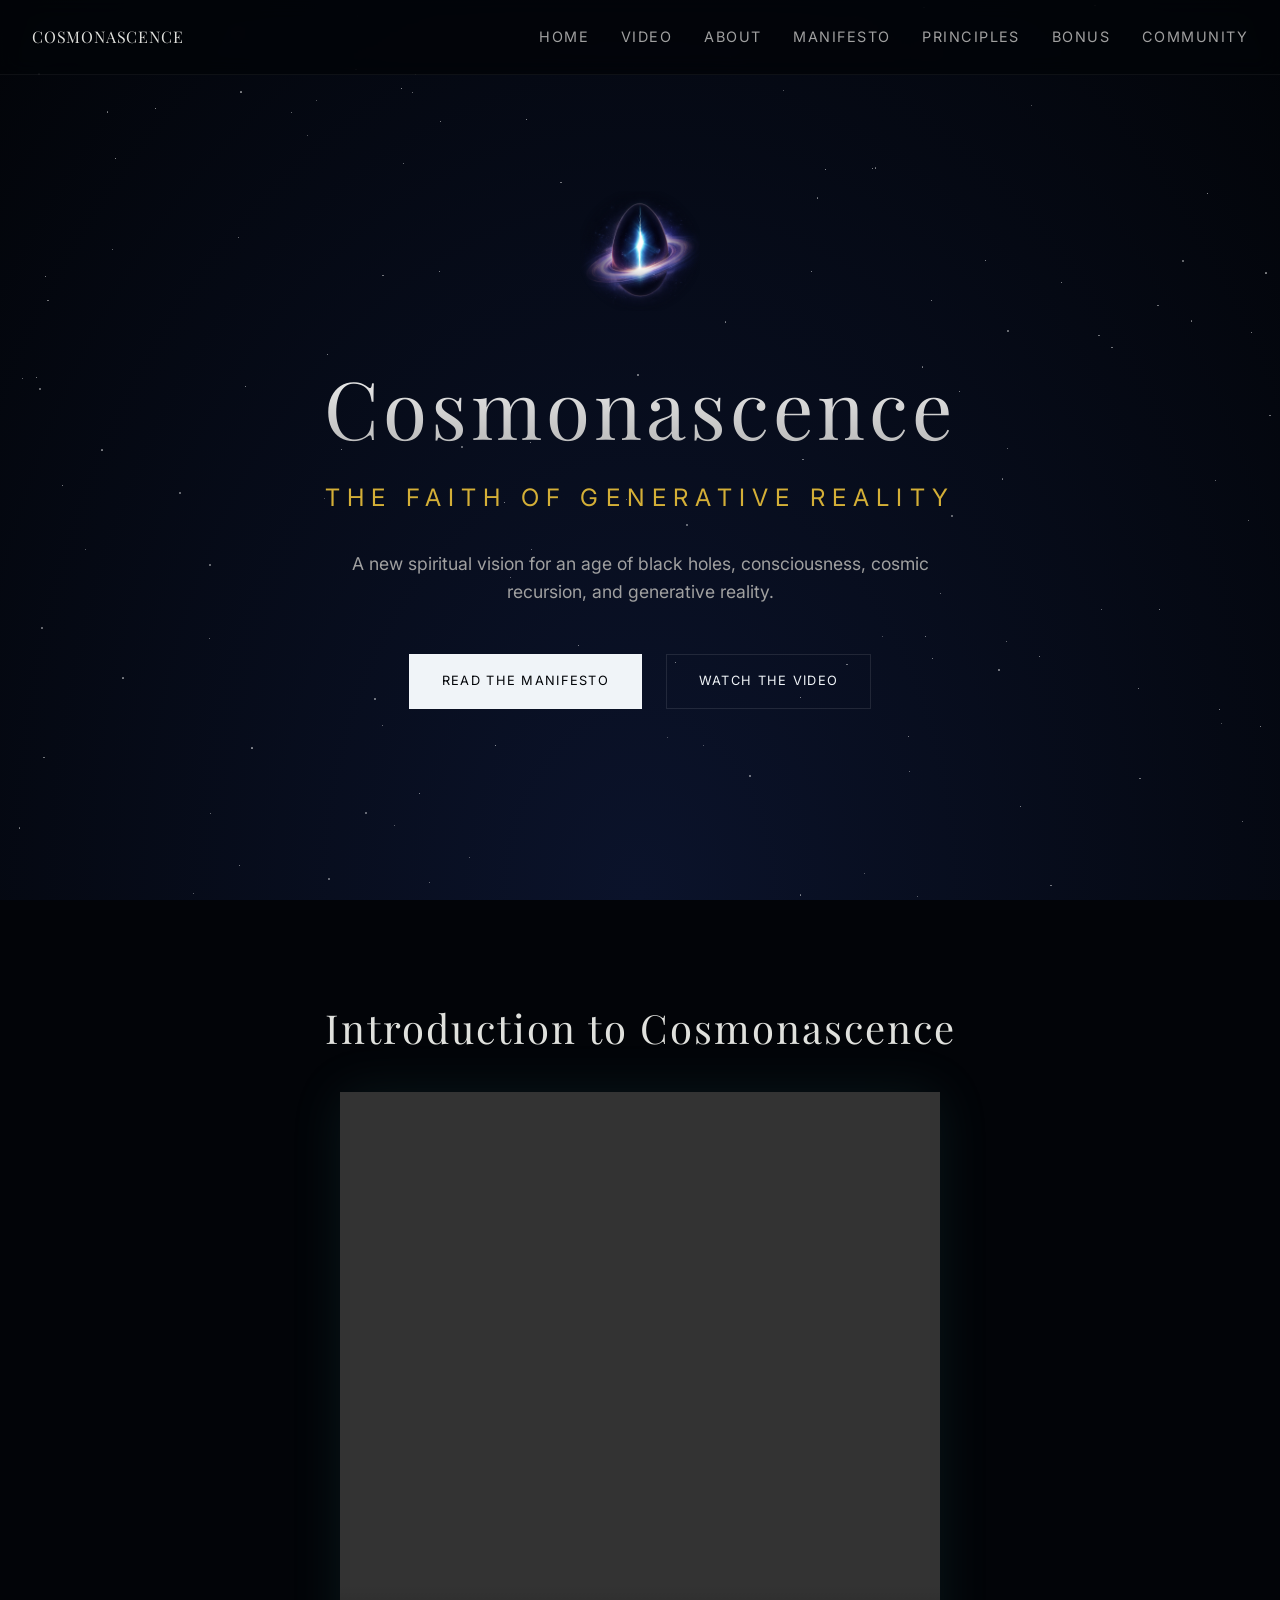
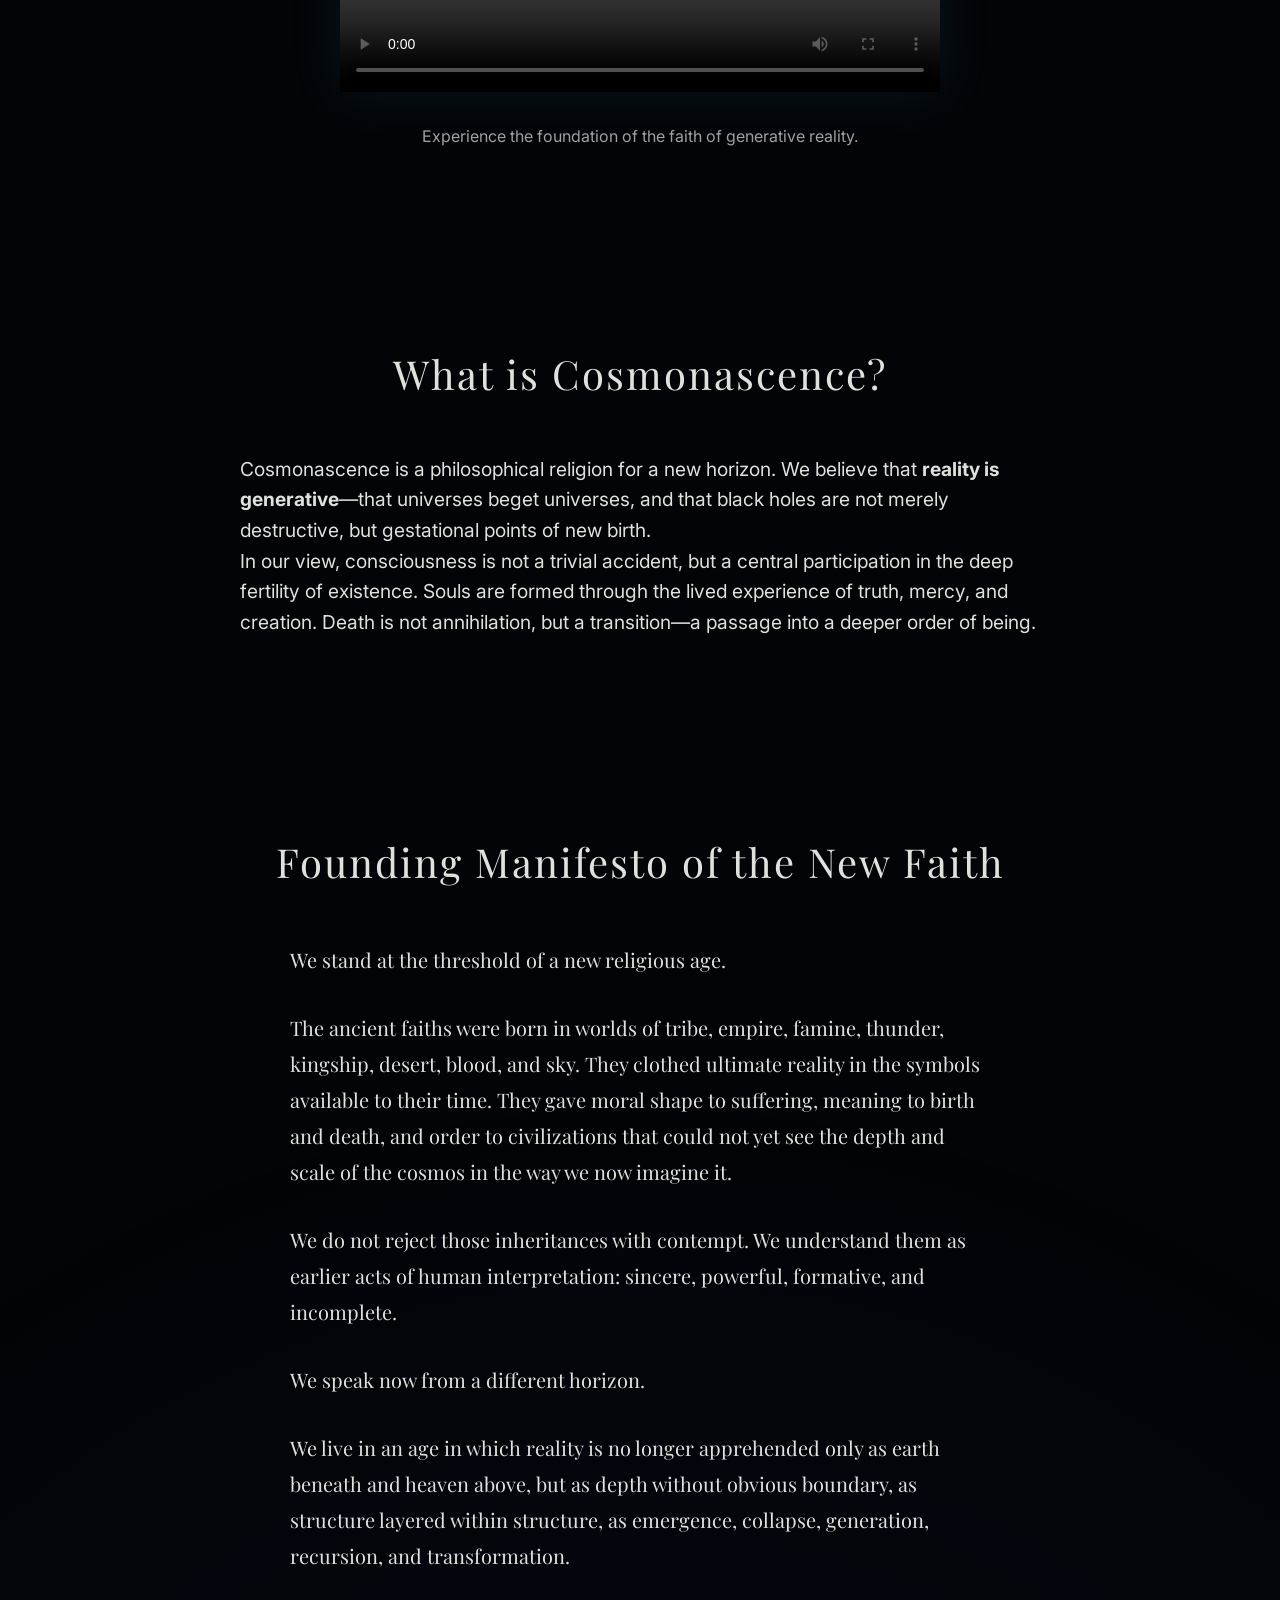
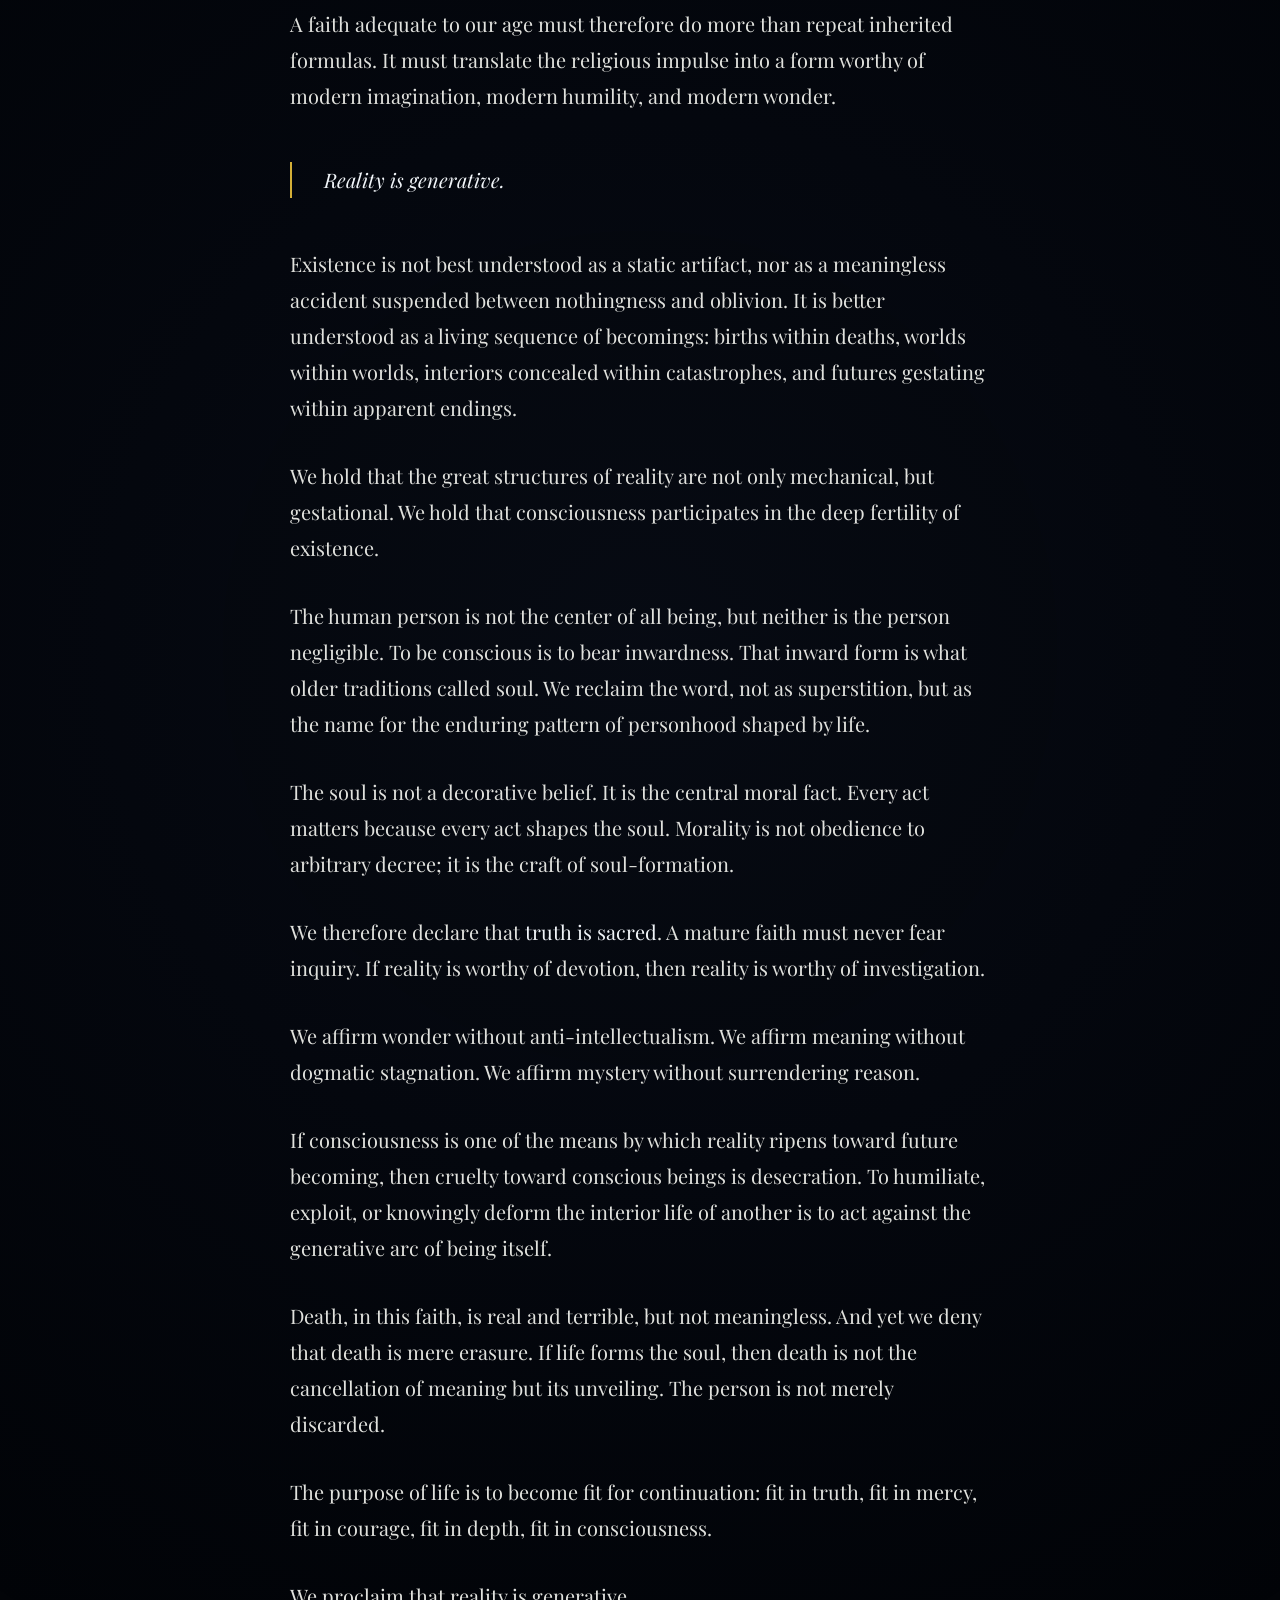
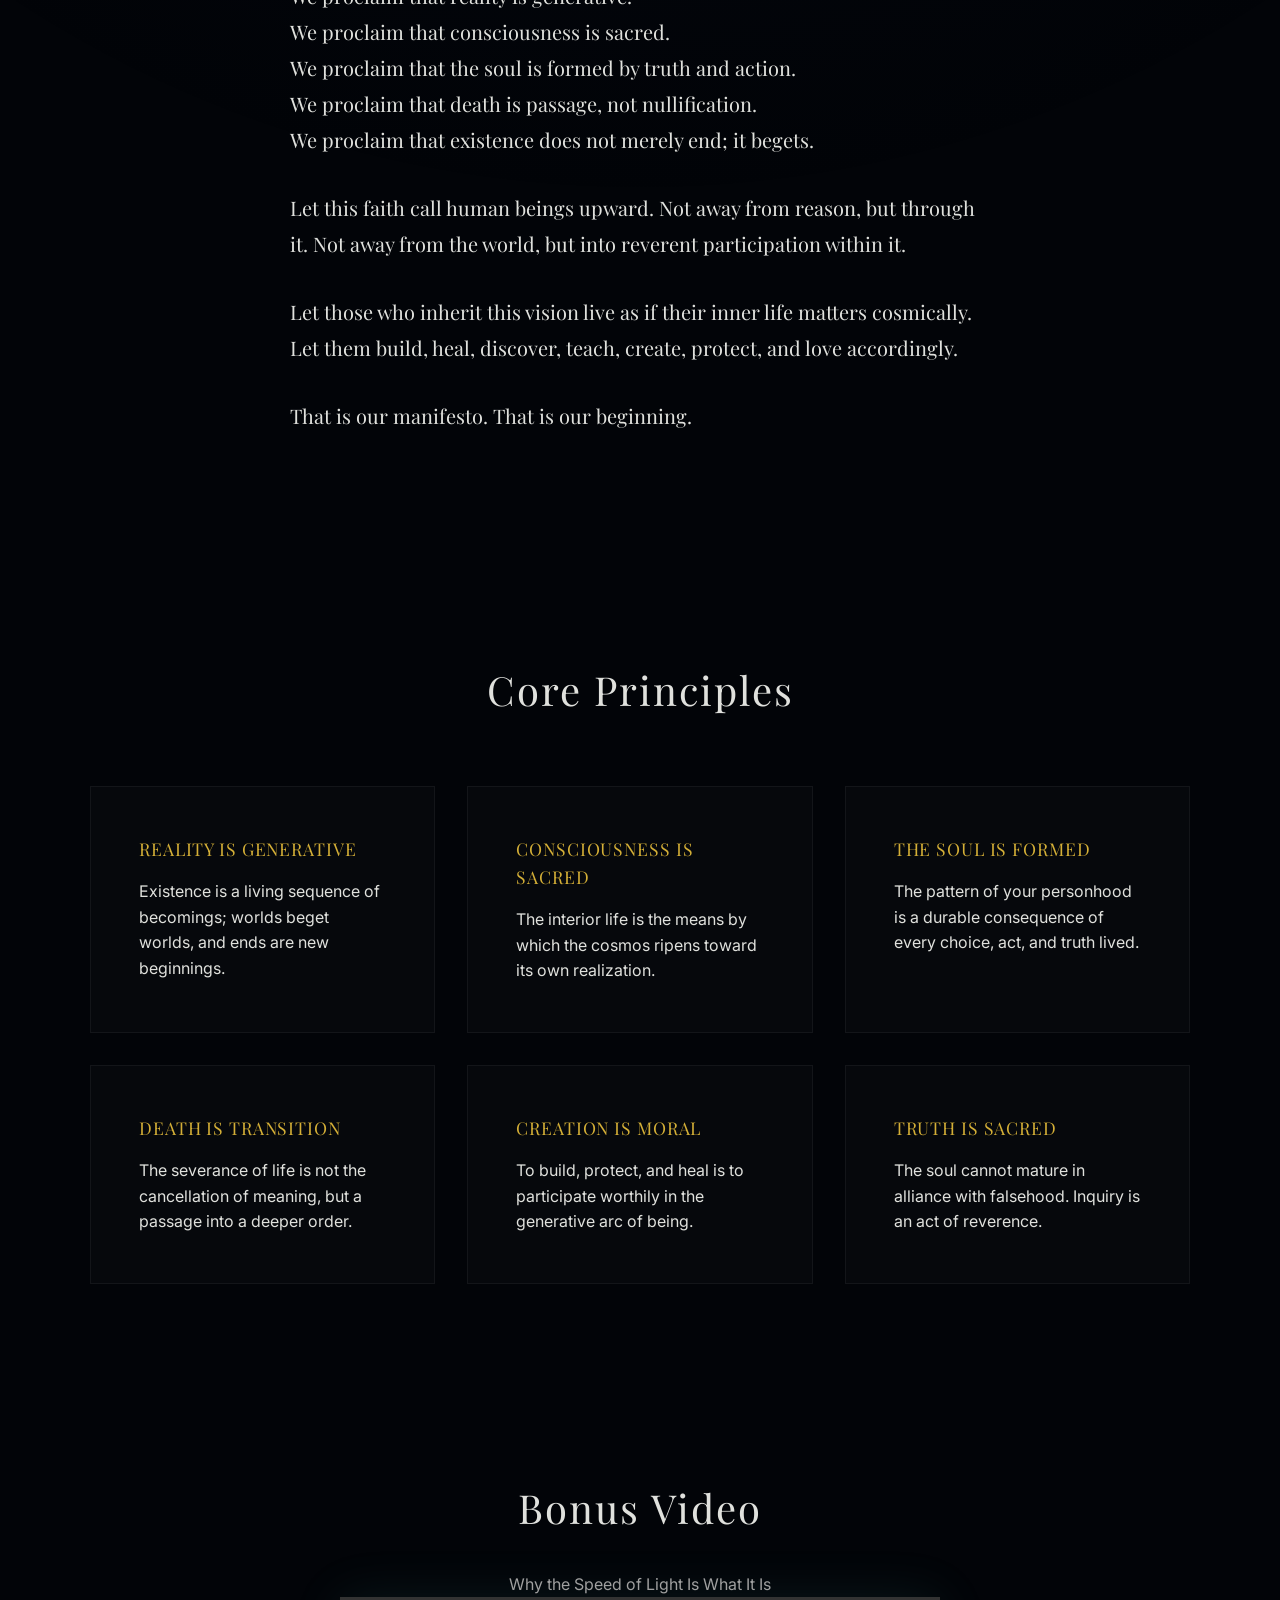
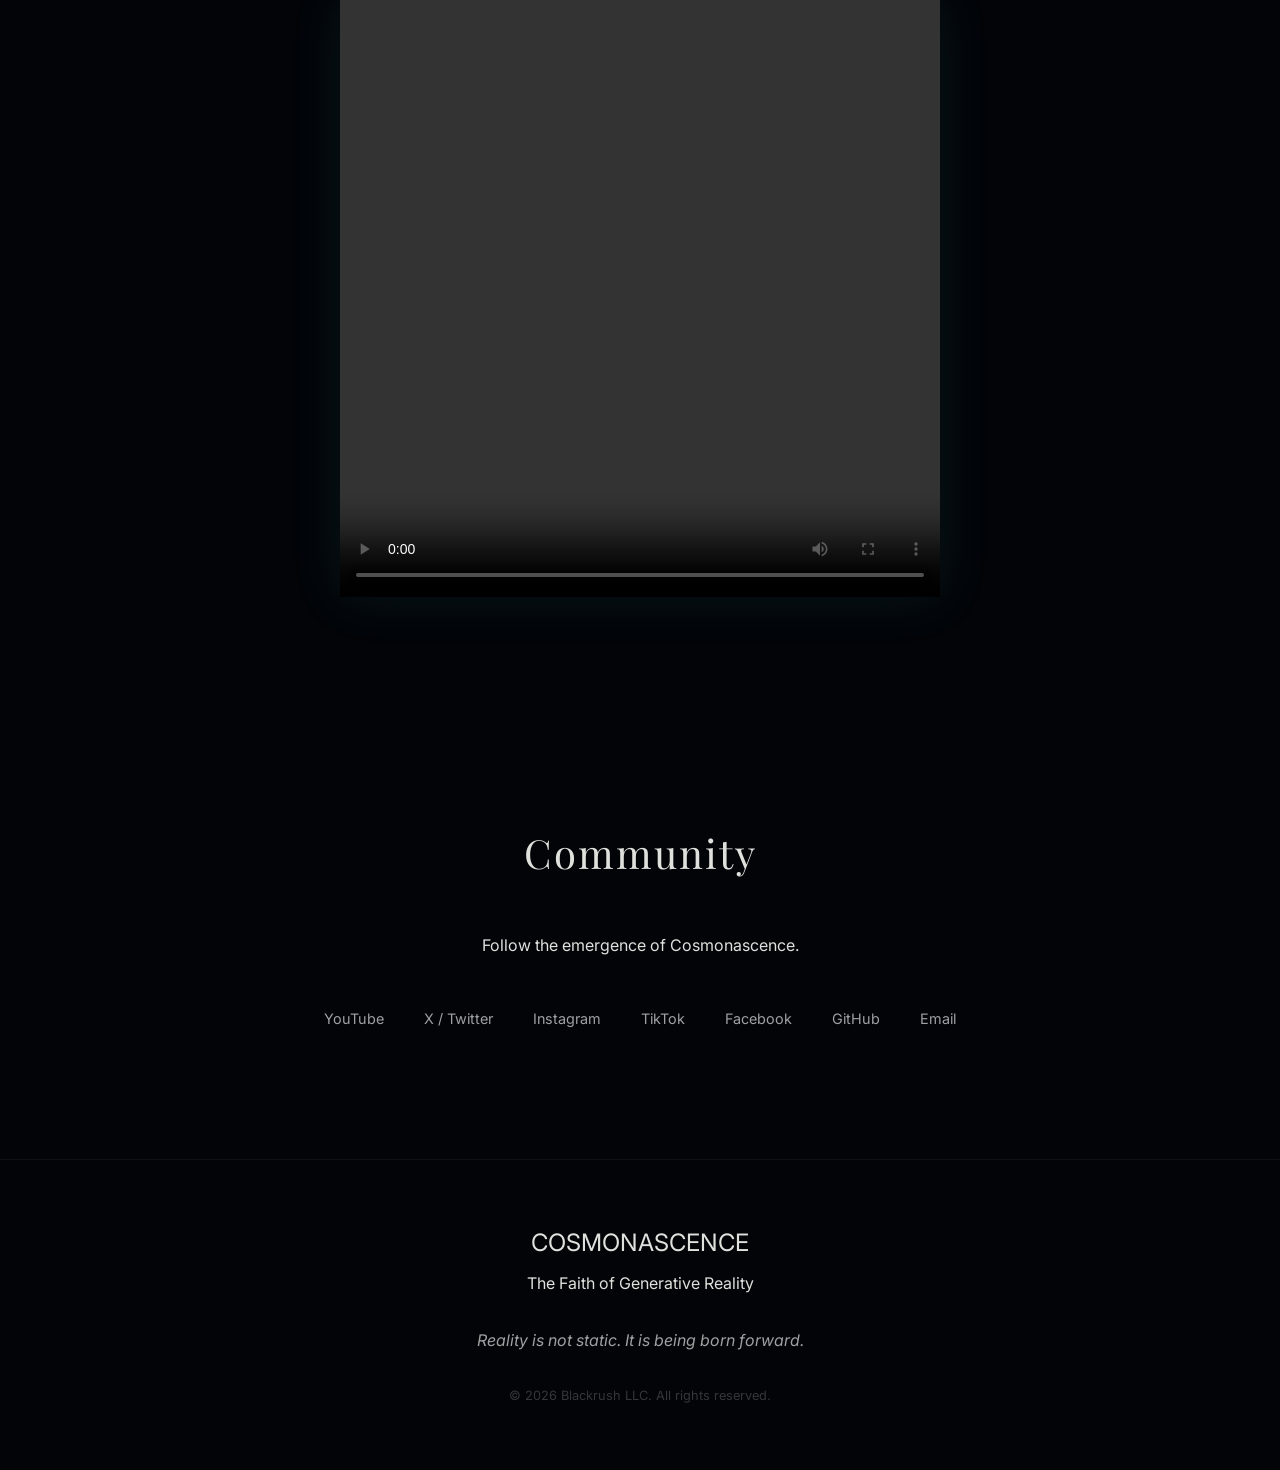
==== index.html @ d0ae14c8 "first commit" ====
<!DOCTYPE html>
<html lang="en">
<head>
    <meta charset="UTF-8">
    <meta name="viewport" content="width=device-width, initial-scale=1.0">
    <title>Cosmonascence | The Faith of Generative Reality</title>
    <meta name="description" content="A new spiritual vision for an age of black holes, consciousness, cosmic recursion, and generative reality.">
    
    <!-- Fonts -->
    <link rel="preconnect" href="https://fonts.googleapis.com">
    <link rel="preconnect" href="https://fonts.gstatic.com" crossorigin>
    <link href="https://fonts.googleapis.com/css2?family=Inter:wght@300;400&family=Playfair+Display:ital,wght@0,400;0,700;1,400&display=swap" rel="stylesheet">
    
    <!-- Styles -->
    <link rel="stylesheet" href="css/main.css">
</head>
<body>

    <div class="starfield"></div>

    <header>
        <nav>
            <div class="nav-logo">COSMONASCENCE</div>
            <ul class="nav-links">
                <li><a href="#home">Home</a></li>
                <li><a href="#video">Video</a></li>
                <li><a href="#about">About</a></li>
                <li><a href="#manifesto">Manifesto</a></li>
                <li><a href="#principles">Principles</a></li>
                <li><a href="#bonus-video">Bonus</a></li>
                <li><a href="#community">Community</a></li>
            </ul>
        </nav>
    </header>

    <main>
        <!-- Hero Section -->
        <section id="home" class="hero">
            <div class="hero-logo">
                <div class="logo-crop">
                    <img src="assets/logo.png" alt="Cosmonascence Emblem">
                </div>
            </div>
            <h1>Cosmonascence</h1>
            <p class="tagline">The Faith of Generative Reality</p>
            <p class="hero-intro">A new spiritual vision for an age of black holes, consciousness, cosmic recursion, and generative reality.</p>
            <div class="hero-ctas">
                <a href="#manifesto" class="btn btn-primary">Read the Manifesto</a>
                <a href="#video" class="btn btn-secondary">Watch the Video</a>
            </div>
        </section>

        <!-- Video Section -->
        <section id="video" class="video-section reveal">
            <div class="container">
                <h2 class="section-title">Introduction to Cosmonascence</h2>
                <div class="video-container">
                    <video controls width="100%" height="100%" playsinline>
                        <source src="assets/Cosmogenesis.mp4" type="video/mp4">
                        Your browser does not support the video tag.
                    </video>
                </div>
                <p class="video-caption">Experience the foundation of the faith of generative reality.</p>
            </div>
        </section>

        <!-- About Section -->
        <section id="about" class="about-section reveal">
            <div class="container">
                <h2 class="section-title">What is Cosmonascence?</h2>
                <div class="about-content">
                    <p>Cosmonascence is a philosophical religion for a new horizon. We believe that <strong>reality is generative</strong>—that universes beget universes, and that black holes are not merely destructive, but gestational points of new birth.</p>
                    <p>In our view, consciousness is not a trivial accident, but a central participation in the deep fertility of existence. Souls are formed through the lived experience of truth, mercy, and creation. Death is not annihilation, but a transition—a passage into a deeper order of being.</p>
                </div>
            </div>
        </section>

        <!-- Manifesto Section -->
        <section id="manifesto" class="manifesto-section reveal">
            <div class="container">
                <h2 class="section-title">Founding Manifesto of the New Faith</h2>
                <div class="manifesto-body">
                    <p>We stand at the threshold of a new religious age.</p>
                    <p>The ancient faiths were born in worlds of tribe, empire, famine, thunder, kingship, desert, blood, and sky. They clothed ultimate reality in the symbols available to their time. They gave moral shape to suffering, meaning to birth and death, and order to civilizations that could not yet see the depth and scale of the cosmos in the way we now imagine it.</p>
                    <p>We do not reject those inheritances with contempt. We understand them as earlier acts of human interpretation: sincere, powerful, formative, and incomplete.</p>
                    <p>We speak now from a different horizon.</p>
                    <p>We live in an age in which reality is no longer apprehended only as earth beneath and heaven above, but as depth without obvious boundary, as structure layered within structure, as emergence, collapse, generation, recursion, and transformation.</p>
                    <p>A faith adequate to our age must therefore do more than repeat inherited formulas. It must translate the religious impulse into a form worthy of modern imagination, modern humility, and modern wonder.</p>
                    
                    <blockquote><strong>Reality is generative.</strong></blockquote>
                    
                    <p>Existence is not best understood as a static artifact, nor as a meaningless accident suspended between nothingness and oblivion. It is better understood as a living sequence of becomings: births within deaths, worlds within worlds, interiors concealed within catastrophes, and futures gestating within apparent endings.</p>
                    <p>We hold that the great structures of reality are not only mechanical, but gestational. We hold that consciousness participates in the deep fertility of existence.</p>
                    <p>The human person is not the center of all being, but neither is the person negligible. To be conscious is to bear inwardness. That inward form is what older traditions called soul. We reclaim the word, not as superstition, but as the name for the enduring pattern of personhood shaped by life.</p>
                    <p>The soul is not a decorative belief. It is the central moral fact. Every act matters because every act shapes the soul. Morality is not obedience to arbitrary decree; it is the craft of soul-formation.</p>
                    <p>We therefore declare that <strong>truth is sacred</strong>. A mature faith must never fear inquiry. If reality is worthy of devotion, then reality is worthy of investigation.</p>
                    <p>We affirm wonder without anti-intellectualism. We affirm meaning without dogmatic stagnation. We affirm mystery without surrendering reason.</p>
                    <p>If consciousness is one of the means by which reality ripens toward future becoming, then cruelty toward conscious beings is desecration. To humiliate, exploit, or knowingly deform the interior life of another is to act against the generative arc of being itself.</p>
                    
                    <p>Death, in this faith, is real and terrible, but not meaningless. And yet we deny that death is mere erasure. If life forms the soul, then death is not the cancellation of meaning but its unveiling. The person is not merely discarded.</p>
                    <p>The purpose of life is to become fit for continuation: fit in truth, fit in mercy, fit in courage, fit in depth, fit in consciousness.</p>
                    
                    <p>We proclaim that reality is generative.<br>
                    We proclaim that consciousness is sacred.<br>
                    We proclaim that the soul is formed by truth and action.<br>
                    We proclaim that death is passage, not nullification.<br>
                    We proclaim that existence does not merely end; it begets.</p>
                    
                    <p>Let this faith call human beings upward. Not away from reason, but through it. Not away from the world, but into reverent participation within it.</p>
                    <p>Let those who inherit this vision live as if their inner life matters cosmically. Let them build, heal, discover, teach, create, protect, and love accordingly.</p>
                    <p>That is our manifesto. That is our beginning.</p>
                </div>
            </div>
        </section>

        <!-- Principles Section -->
        <section id="principles" class="principles-section reveal">
            <div class="container">
                <h2 class="section-title">Core Principles</h2>
                <div class="principles-grid">
                    <div class="principle-card">
                        <h3>Reality is generative</h3>
                        <p>Existence is a living sequence of becomings; worlds beget worlds, and ends are new beginnings.</p>
                    </div>
                    <div class="principle-card">
                        <h3>Consciousness is sacred</h3>
                        <p>The interior life is the means by which the cosmos ripens toward its own realization.</p>
                    </div>
                    <div class="principle-card">
                        <h3>The soul is formed</h3>
                        <p>The pattern of your personhood is a durable consequence of every choice, act, and truth lived.</p>
                    </div>
                    <div class="principle-card">
                        <h3>Death is transition</h3>
                        <p>The severance of life is not the cancellation of meaning, but a passage into a deeper order.</p>
                    </div>
                    <div class="principle-card">
                        <h3>Creation is moral</h3>
                        <p>To build, protect, and heal is to participate worthily in the generative arc of being.</p>
                    </div>
                    <div class="principle-card">
                        <h3>Truth is sacred</h3>
                        <p>The soul cannot mature in alliance with falsehood. Inquiry is an act of reverence.</p>
                    </div>
                </div>
            </div>
        </section>

        <!-- Bonus Video Section -->
        <section id="bonus-video" class="video-section reveal">
            <div class="container">
                <h2 class="section-title">Bonus Video</h2>
                <p class="video-caption">Why the Speed of Light Is What It Is</p>
                <div class="video-container">
                    <video controls width="100%" height="100%" playsinline>
                        <source src="assets/The Speed of Light.mp4" type="video/mp4">
                        Your browser does not support the video tag.
                    </video>
                </div>

            </div>
        </section>

        <!-- Social Section -->
        <section id="community" class="social-section reveal">
            <div class="container">
                <h2 class="section-title">Community</h2>
                <p>Follow the emergence of Cosmonascence.</p>
                <div class="social-links">
                    <!-- SOCIAL LINKS PLACEHOLDERS -->
                    <a href="https://www.youtube.com/channel/UCYTvdzgMbNSRvjMbk5PRJbw" class="social-link">YouTube</a>
                    <a href="https://x.com/BlackrushWorld" class="social-link">X / Twitter</a>
                    <a href="https://www.instagram.com/blackrushworld/" class="social-link">Instagram</a>
                    <a href="https://www.tiktok.com/@blackrushworld" class="social-link">TikTok</a>
                    <a href="https://www.facebook.com/BlackrushBASIC" class="social-link">Facebook</a>
                    <a href="https://github.com/blackrushllc" class="social-link">GitHub</a>
                    <a href="mailto:blackrushdrive@gmail.com" class="social-link">Email</a>
                </div>
            </div>
        </section>
    </main>

    <footer>
        <div class="footer-logo">COSMONASCENCE</div>
        <p>The Faith of Generative Reality</p>
        <p class="parting-line">Reality is not static. It is being born forward.</p>
        <p class="copyright">&copy; 2026 Blackrush LLC. All rights reserved.</p>
    </footer>

    <script src="js/main.js"></script>
</body>
</html>
---- css/main.css ----
:root {
    --bg-color: #020408;
    --deep-space: #0B132B;
    --midnight: #1C2541;
    --stellar-white: #F0F4F8;
    --glow-blue: #5BC0BE;
    --gold-accent: #D4AF37;
    --text-primary: #E0E1DD;
    --text-secondary: #A0A0A0;
    --font-serif: 'Playfair Display', serif;
    --font-sans: 'Inter', system-ui, -apple-system, sans-serif;
    --section-padding: 6rem 2rem;
    --max-width: 1100px;
    --transition-slow: 0.8s cubic-bezier(0.4, 0, 0.2, 1);
}

* {
    margin: 0;
    padding: 0;
    box-sizing: border-box;
}

html {
    scroll-behavior: smooth;
}

body {
    background-color: var(--bg-color);
    color: var(--text-primary);
    font-family: var(--font-sans);
    line-height: 1.6;
    overflow-x: hidden;
}

h1, h2, h3, .nav-logo {
    font-family: var(--font-serif);
    font-weight: 300;
    letter-spacing: 0.05em;
}

/* Background Starfield Effect */
.starfield {
    position: fixed;
    top: 0;
    left: 0;
    width: 100%;
    height: 100%;
    z-index: -1;
    background: radial-gradient(ellipse at bottom, var(--deep-space) 0%, var(--bg-color) 100%);
    overflow: hidden;
}

.star {
    position: absolute;
    background: white;
    border-radius: 50%;
    opacity: 0.5;
    animation: twinkle var(--duration, 3s) infinite ease-in-out;
}

@keyframes twinkle {
    0%, 100% { opacity: 0.3; transform: scale(1); }
    50% { opacity: 1; transform: scale(1.2); }
}

/* Layout */
.container {
    max-width: var(--max-width);
    margin: 0 auto;
    width: 100%;
}

header {
    position: fixed;
    top: 0;
    width: 100%;
    padding: 1.5rem 0;
    background: rgba(2, 4, 8, 0.8);
    backdrop-filter: blur(10px);
    z-index: 100;
    border-bottom: 1px solid rgba(255, 255, 255, 0.05);
}

nav {
    display: flex;
    justify-content: space-between;
    align-items: center;
    padding: 0 2rem;
}

.nav-links {
    display: flex;
    list-style: none;
    gap: 2rem;
}

.nav-links a {
    color: var(--text-secondary);
    text-decoration: none;
    font-size: 0.9rem;
    text-transform: uppercase;
    letter-spacing: 0.1em;
    transition: color 0.3s ease;
}

.nav-links a:hover {
    color: var(--glow-blue);
}

/* Hero Section */
.hero {
    height: 100vh;
    display: flex;
    flex-direction: column;
    justify-content: center;
    align-items: center;
    text-align: center;
    padding: 2rem;
    position: relative;
}

.hero-logo {
    width: 120px;
    margin-bottom: 2rem;
}

.logo-crop {
    width: 100%;
    aspect-ratio: 1 / 1;
    overflow: hidden;
    position: relative;
    /* Create a radial fade effect (opaque center, transparent edges) */
    -webkit-mask-image: radial-gradient(circle, black 20%, transparent 75%);
    mask-image: radial-gradient(circle, black 20%, transparent 75%);
}

.logo-crop img {
    position: absolute;
    top: 0;
    left: -100%; /* Shift left by 100% of container to show the right half */
    width: 200%; /* 200% width/height makes each quadrant fill the 100% container */
    height: 200%;
    object-fit: cover;
}

.hero h1 {
    font-size: clamp(2.5rem, 10vw, 5rem);
    margin-bottom: 0.5rem;
    background: linear-gradient(to bottom, #fff 0%, #aaa 100%);
    -webkit-background-clip: text;
    -webkit-text-fill-color: transparent;
    max-width: 90%;
    margin-inline: auto;
}

.tagline {
    font-size: clamp(1rem, 3vw, 1.5rem);
    color: var(--gold-accent);
    letter-spacing: 0.3em;
    text-transform: uppercase;
    margin-bottom: 2rem;
}

.hero-intro {
    max-width: 600px;
    font-size: 1.1rem;
    margin-bottom: 3rem;
    color: var(--text-secondary);
}

.hero-ctas {
    display: flex;
    gap: 1.5rem;
}

.btn {
    padding: 1rem 2rem;
    text-decoration: none;
    text-transform: uppercase;
    letter-spacing: 0.1em;
    font-size: 0.8rem;
    transition: all 0.3s ease;
    border: 1px solid rgba(255, 255, 255, 0.1);
}

.btn-primary {
    background: var(--stellar-white);
    color: var(--bg-color);
}

.btn-primary:hover {
    background: transparent;
    color: var(--stellar-white);
    border-color: var(--stellar-white);
}

.btn-secondary {
    color: var(--stellar-white);
}

.btn-secondary:hover {
    background: rgba(255, 255, 255, 0.05);
}

/* Video Section */
.video-section {
    padding: var(--section-padding);
}

.video-container {
    width: 100%;
    max-width: 600px;
    aspect-ratio: 1 / 1;
    margin: 0 auto 2rem;
    background: #000;
    box-shadow: 0 0 50px rgba(91, 192, 190, 0.1);
    overflow: hidden;
}

.video-container video {
    width: 100%;
    height: 100%;
    object-fit: cover;
}

.video-section h2 {
    text-align: center;
    margin-bottom: 2rem;
}

.video-caption {
    text-align: center;
    color: var(--text-secondary);
}

/* Content Sections */
section {
    padding: var(--section-padding);
}

.section-title {
    font-size: 2.5rem;
    margin-bottom: 3rem;
    text-align: center;
}

.about-content {
    max-width: 800px;
    margin: 0 auto;
    font-size: 1.2rem;
}

.manifesto-section {
    background: radial-gradient(circle at center, rgba(28, 37, 65, 0.2) 0%, transparent 70%);
}

.manifesto-body {
    max-width: 700px;
    margin: 0 auto;
    font-family: var(--font-serif);
    font-size: 1.25rem;
    line-height: 1.8;
}

.manifesto-body p {
    margin-bottom: 2rem;
}

.manifesto-body blockquote {
    border-left: 2px solid var(--gold-accent);
    padding-left: 2rem;
    margin: 3rem 0;
    font-style: italic;
}

.manifesto-body strong {
    color: var(--stellar-white);
    font-weight: 400;
}

/* Principles Grid */
.principles-grid {
    display: grid;
    grid-template-columns: repeat(auto-fit, minmax(300px, 1fr));
    gap: 2rem;
    margin-top: 4rem;
}

.principle-card {
    padding: 3rem;
    background: rgba(255, 255, 255, 0.02);
    border: 1px solid rgba(255, 255, 255, 0.05);
    transition: all 0.5s ease;
}

.principle-card:hover {
    border-color: var(--glow-blue);
    background: rgba(91, 192, 190, 0.05);
    transform: translateY(-5px);
}

.principle-card h3 {
    color: var(--gold-accent);
    margin-bottom: 1rem;
    text-transform: uppercase;
    font-size: 1.1rem;
}

/* Social Section */
.social-section {
    text-align: center;
    padding-bottom: 8rem;
}

.social-links {
    display: flex;
    justify-content: center;
    gap: 2.5rem;
    margin-top: 3rem;
    flex-wrap: wrap;
}

.social-link {
    color: var(--text-secondary);
    text-decoration: none;
    font-size: 0.9rem;
    transition: all 0.3s ease;
    border-bottom: 1px solid transparent;
}

.social-link:hover {
    color: var(--stellar-white);
    border-bottom-color: var(--glow-blue);
}

/* Footer */
footer {
    padding: 4rem 2rem;
    border-top: 1px solid rgba(255, 255, 255, 0.05);
    text-align: center;
}

.footer-logo {
    font-size: 1.5rem;
    margin-bottom: 0.5rem;
}

.parting-line {
    font-style: italic;
    color: var(--text-secondary);
    margin: 2rem 0;
}

.copyright {
    font-size: 0.8rem;
    color: rgba(255, 255, 255, 0.2);
}

/* Reveal Animation */
.reveal {
    opacity: 0;
    transform: translateY(30px);
    transition: var(--transition-slow);
}

.reveal.active {
    opacity: 1;
    transform: translateY(0);
}

@media (max-width: 768px) {
    .nav-links {
        display: none; /* Mobile menu would go here */
    }
    .hero-ctas {
        flex-direction: column;
        width: 100%;
        max-width: 300px;
    }
    .hero h1 {
        font-size: 1.5rem;
        width: 90%;
    }
}
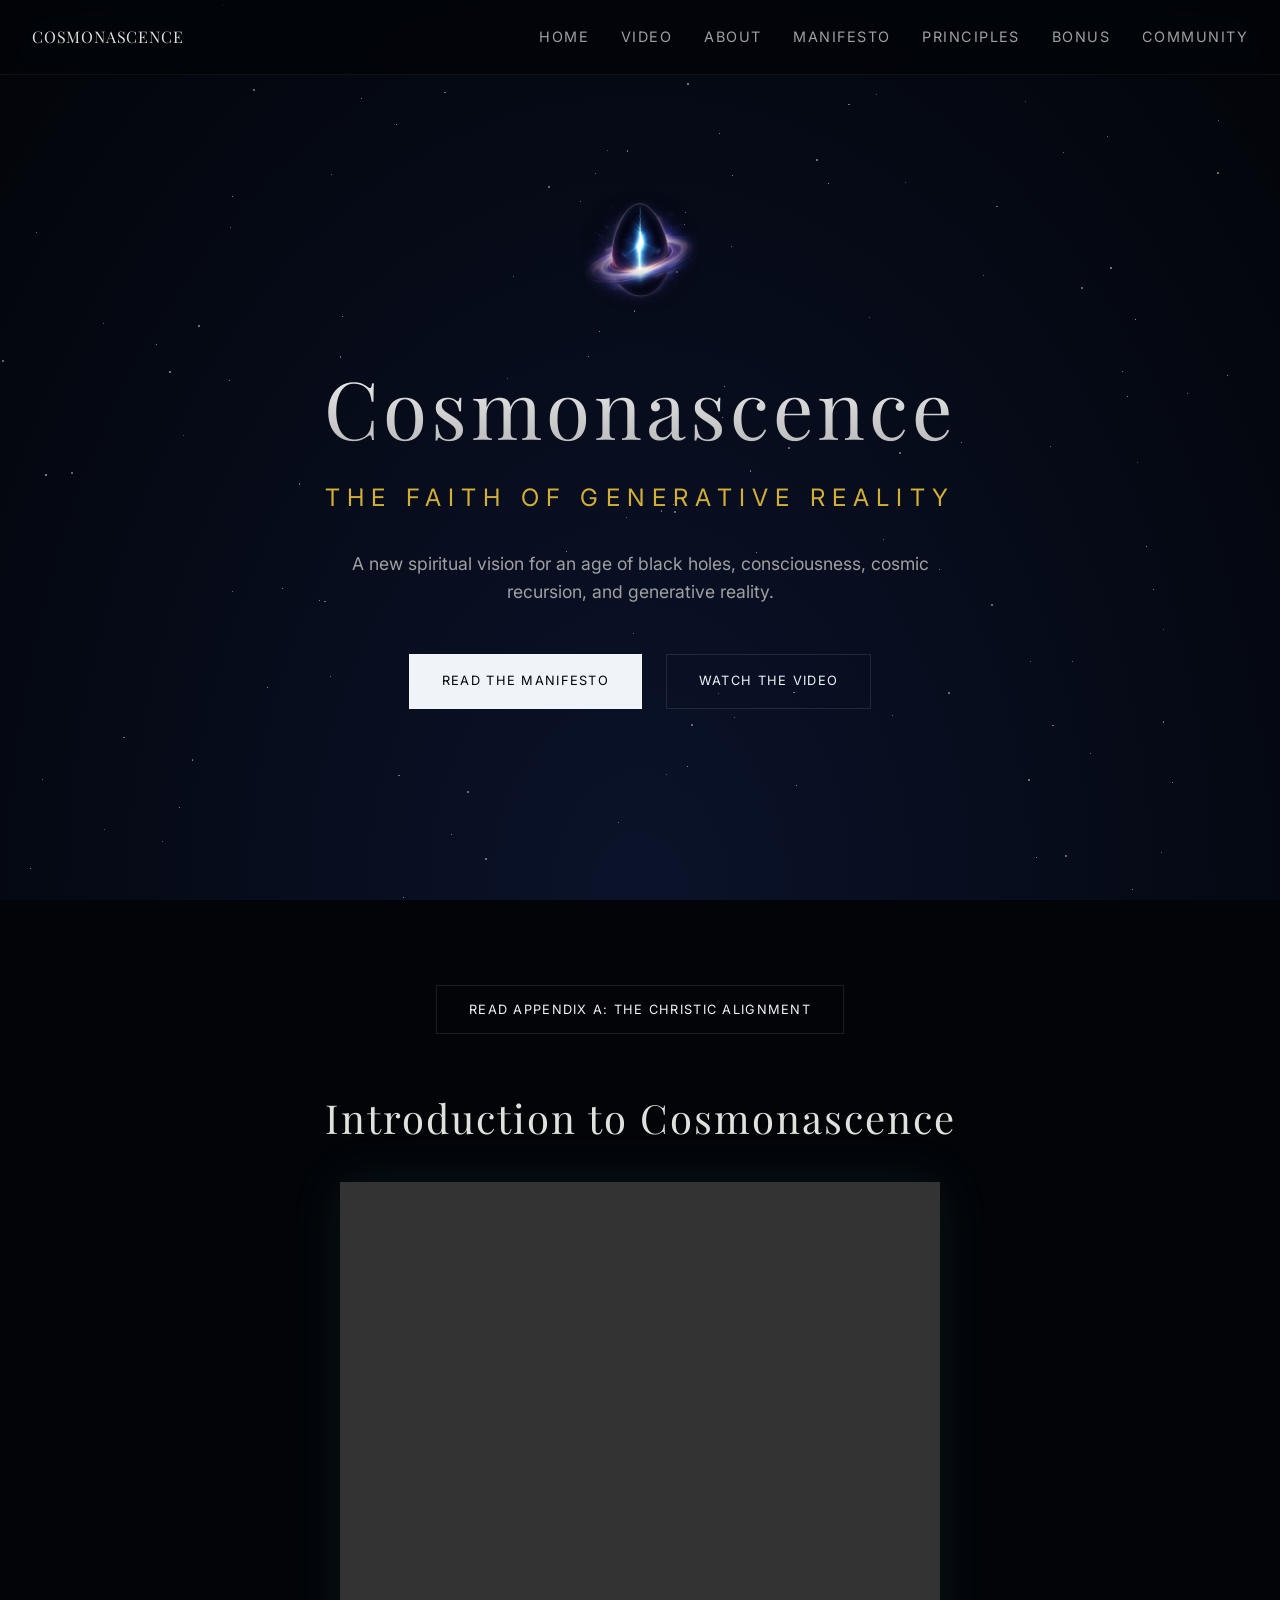
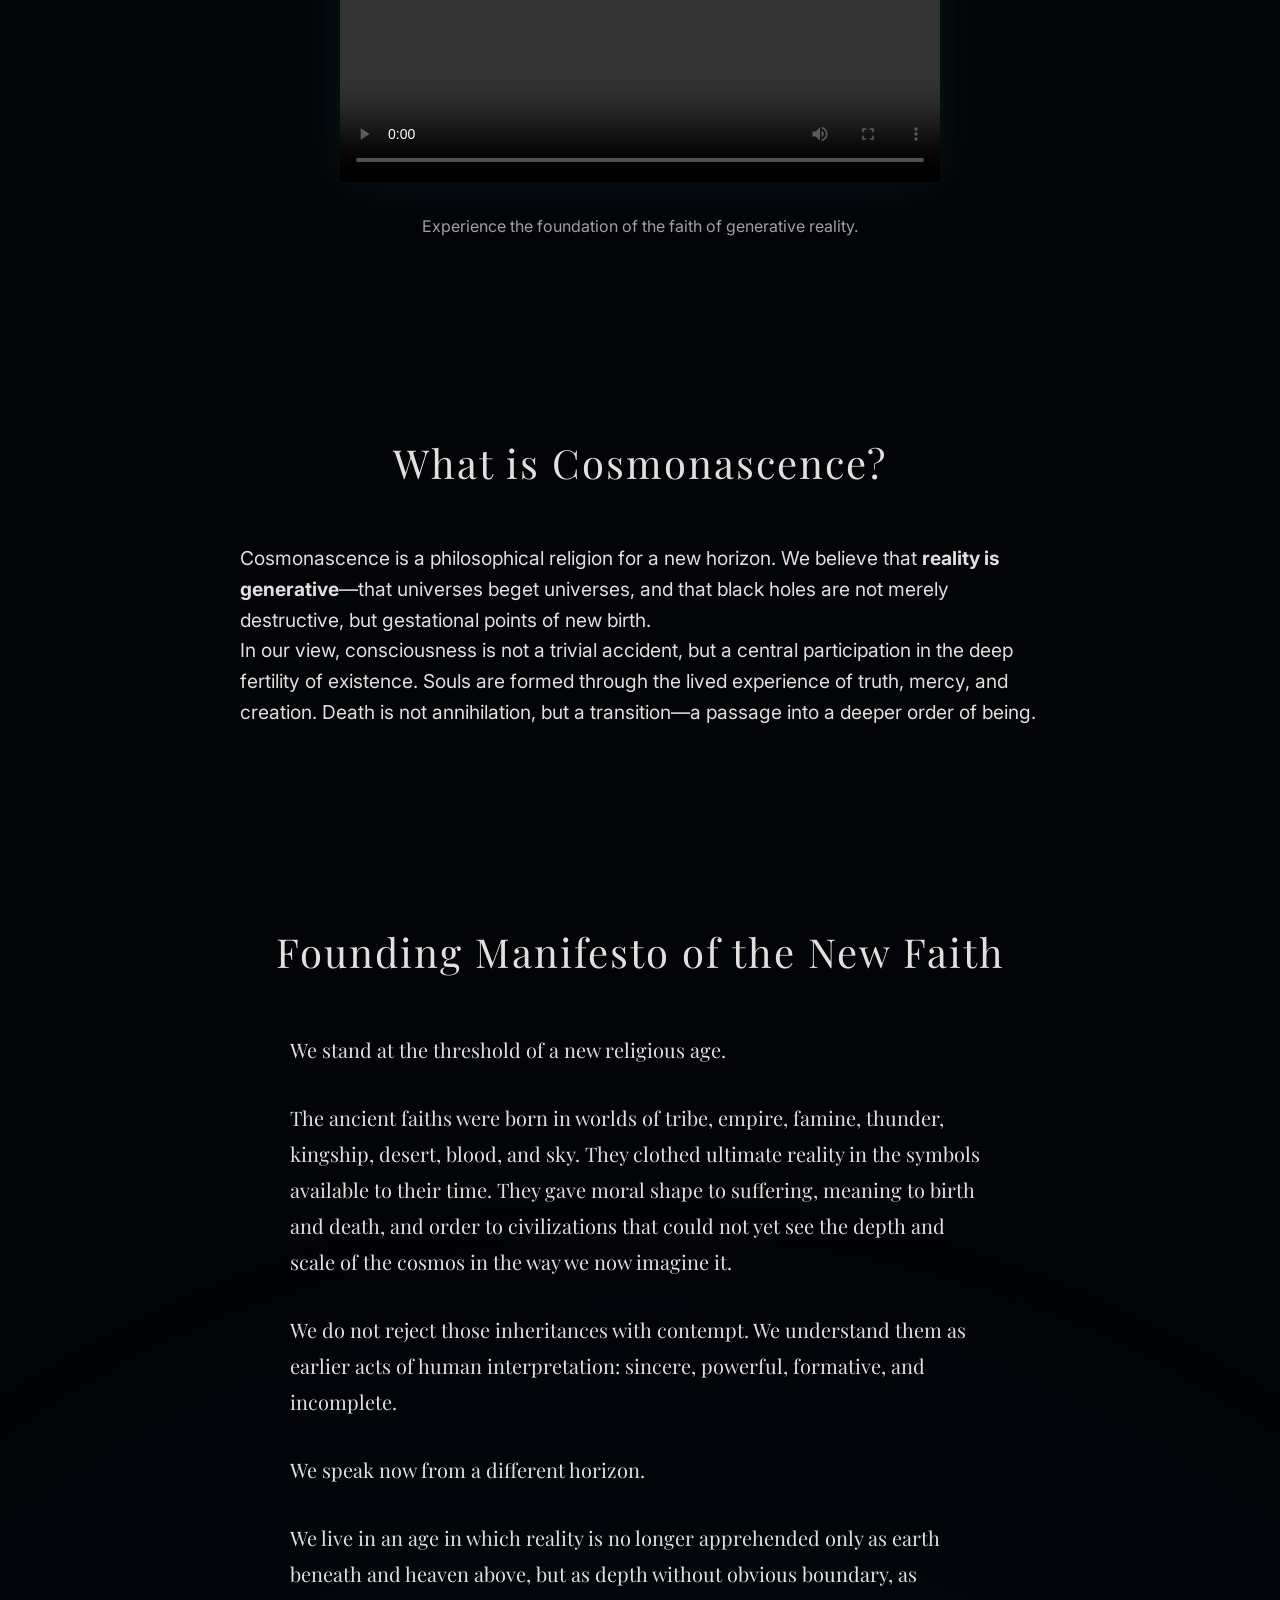
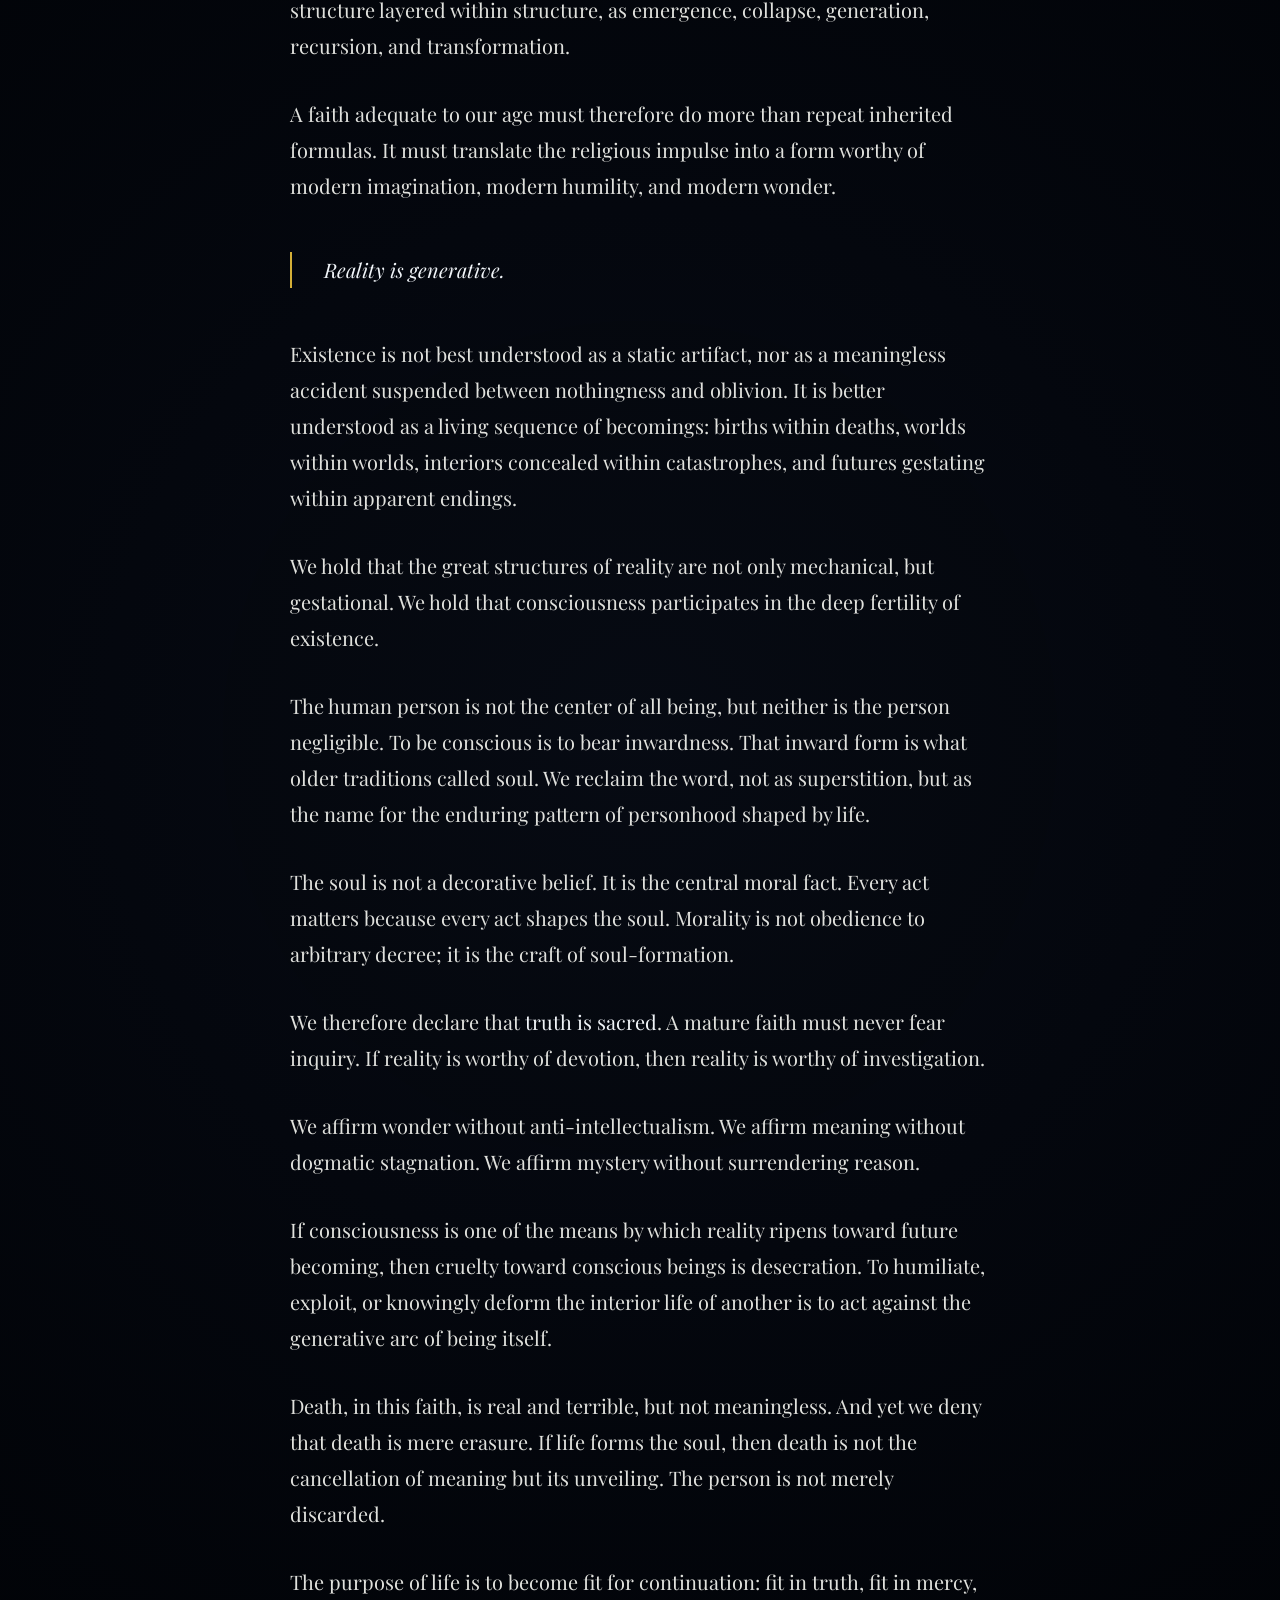
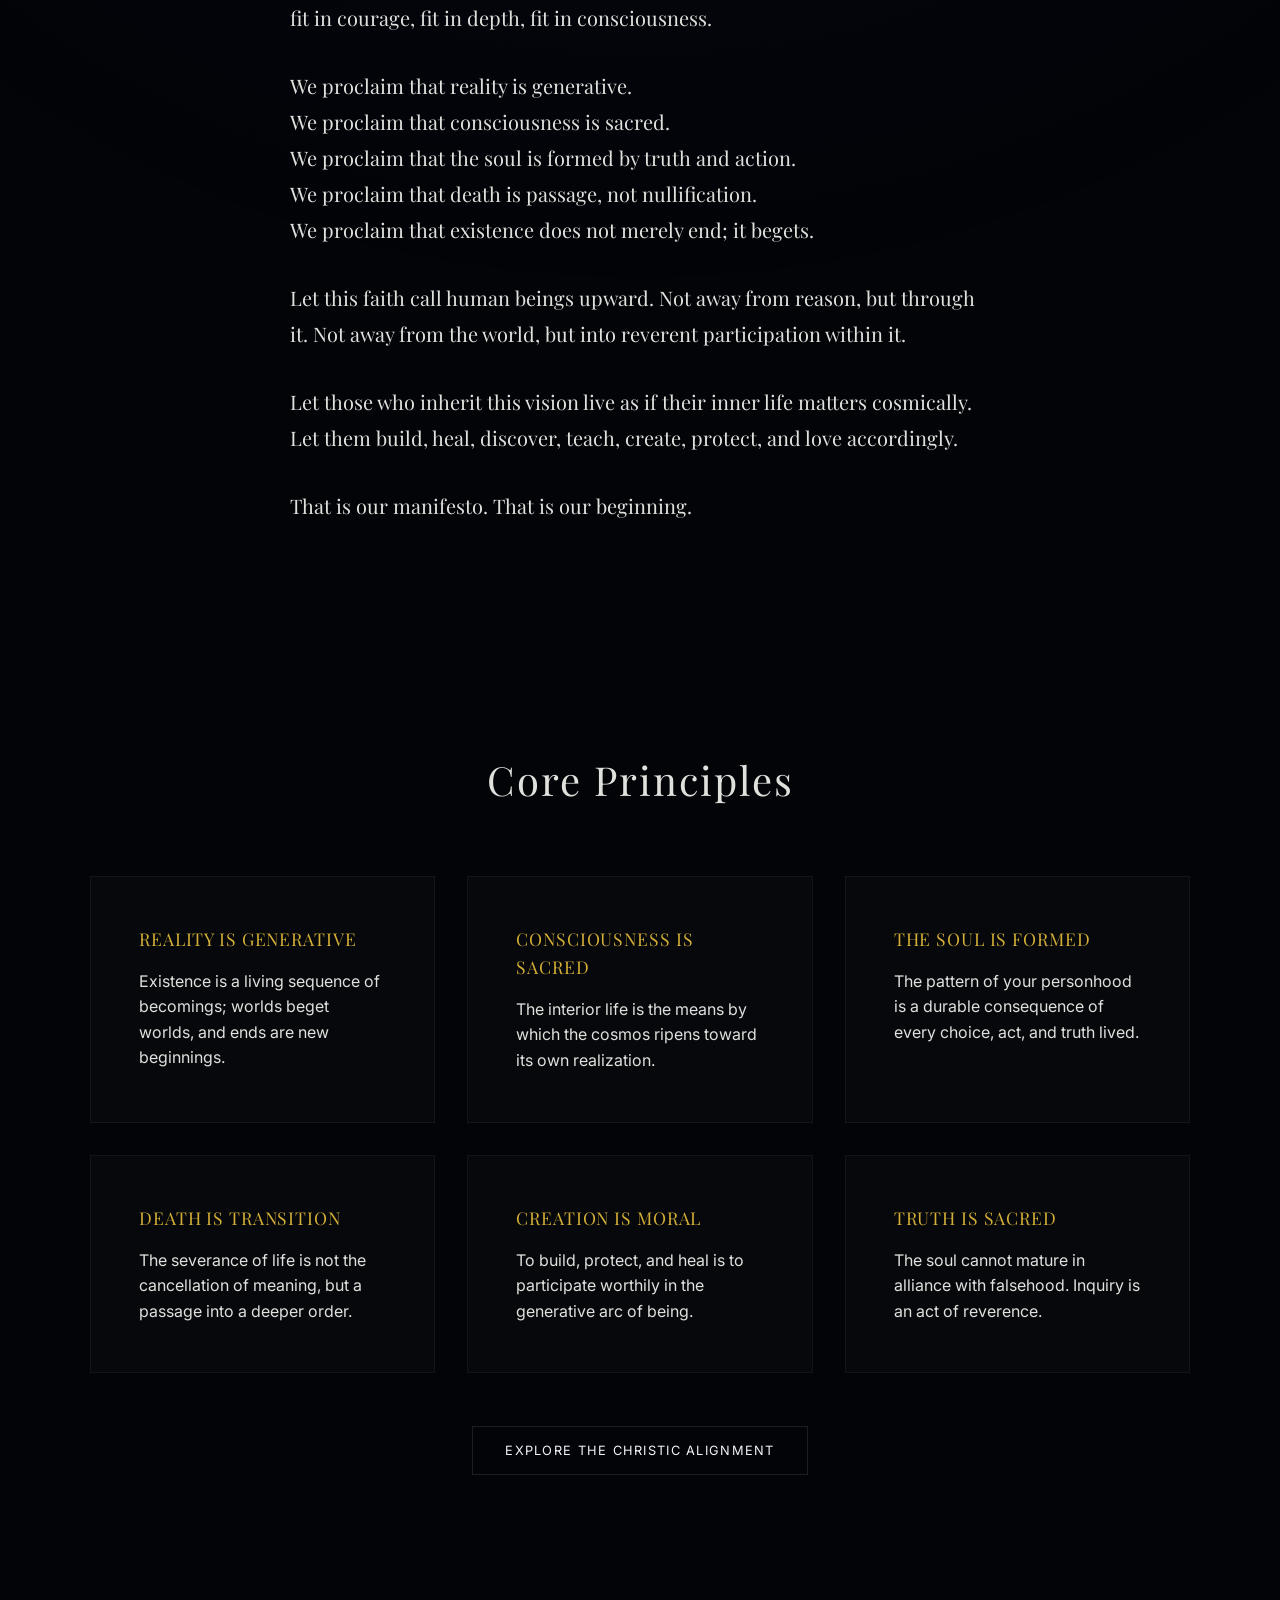
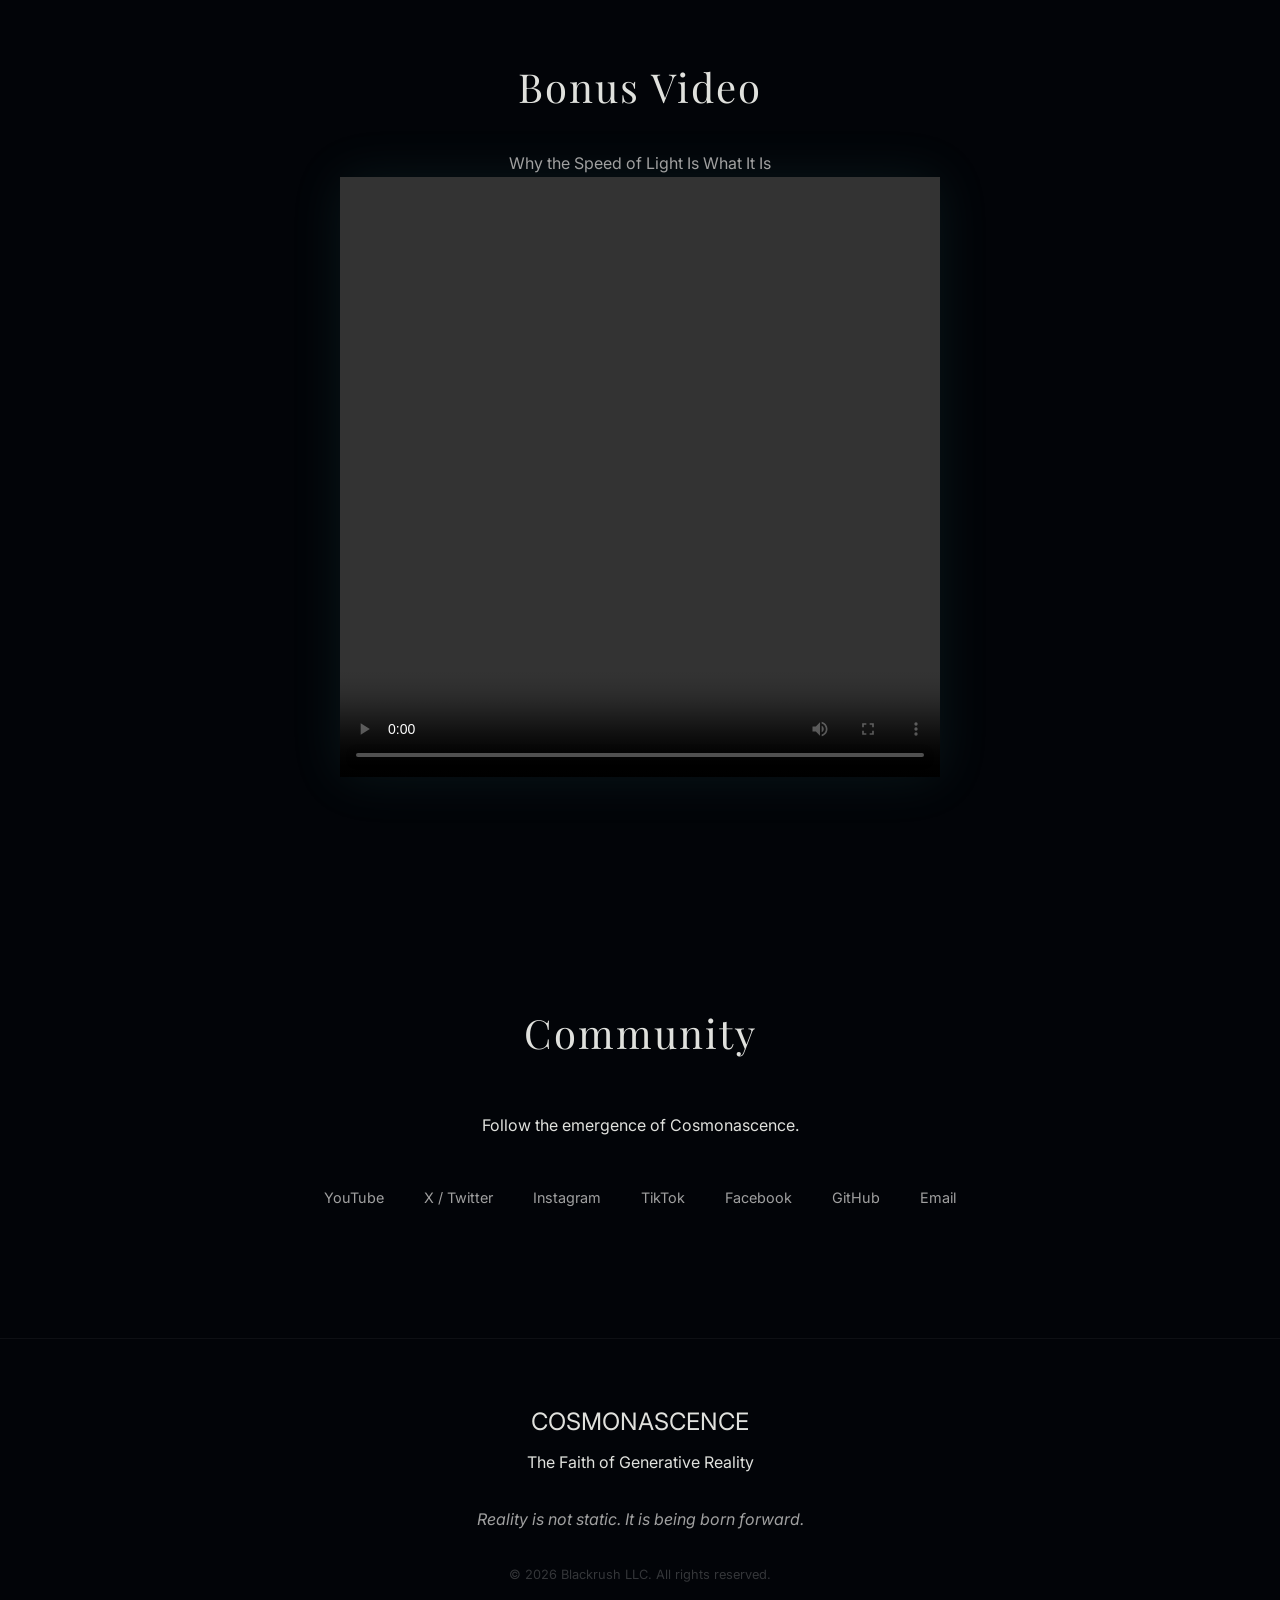
==== commit 7cbcb400: "wip" ====
--- a/index.html
+++ b/index.html
@@ -53,6 +53,9 @@
         <!-- Video Section -->
         <section id="video" class="video-section reveal">
             <div class="container">
+                <div style="text-align: center; margin-bottom: 4rem;">
+                    <a href="on-christ.html" class="btn btn-secondary">Read Appendix A: The Christic Alignment</a>
+                </div>
                 <h2 class="section-title">Introduction to Cosmonascence</h2>
                 <div class="video-container">
                     <video controls width="100%" height="100%" playsinline>
@@ -143,6 +146,9 @@
                         <p>The soul cannot mature in alliance with falsehood. Inquiry is an act of reverence.</p>
                     </div>
                 </div>
+                <div style="text-align: center; margin-top: 4rem;">
+                    <a href="on-christ.html" class="btn btn-secondary">Explore the Christic Alignment</a>
+                </div>
             </div>
         </section>
 
--- a/css/main.css
+++ b/css/main.css
@@ -262,8 +262,30 @@
     line-height: 1.8;
 }
 
-.manifesto-body p {
+.manifesto-body p, .manifesto-body ol, .manifesto-body ul {
     margin-bottom: 2rem;
+}
+
+.manifesto-body ol, .manifesto-body ul {
+    padding-left: 1.5rem;
+}
+
+.manifesto-body li {
+    margin-bottom: 0.5rem;
+}
+
+.manifesto-body h3 {
+    font-size: 1.8rem;
+    margin-top: 3.5rem;
+    margin-bottom: 1.5rem;
+    color: var(--gold-accent);
+}
+
+.manifesto-body h4 {
+    font-size: 1.4rem;
+    margin-top: 2.5rem;
+    margin-bottom: 1rem;
+    color: var(--stellar-white);
 }
 
 .manifesto-body blockquote {
